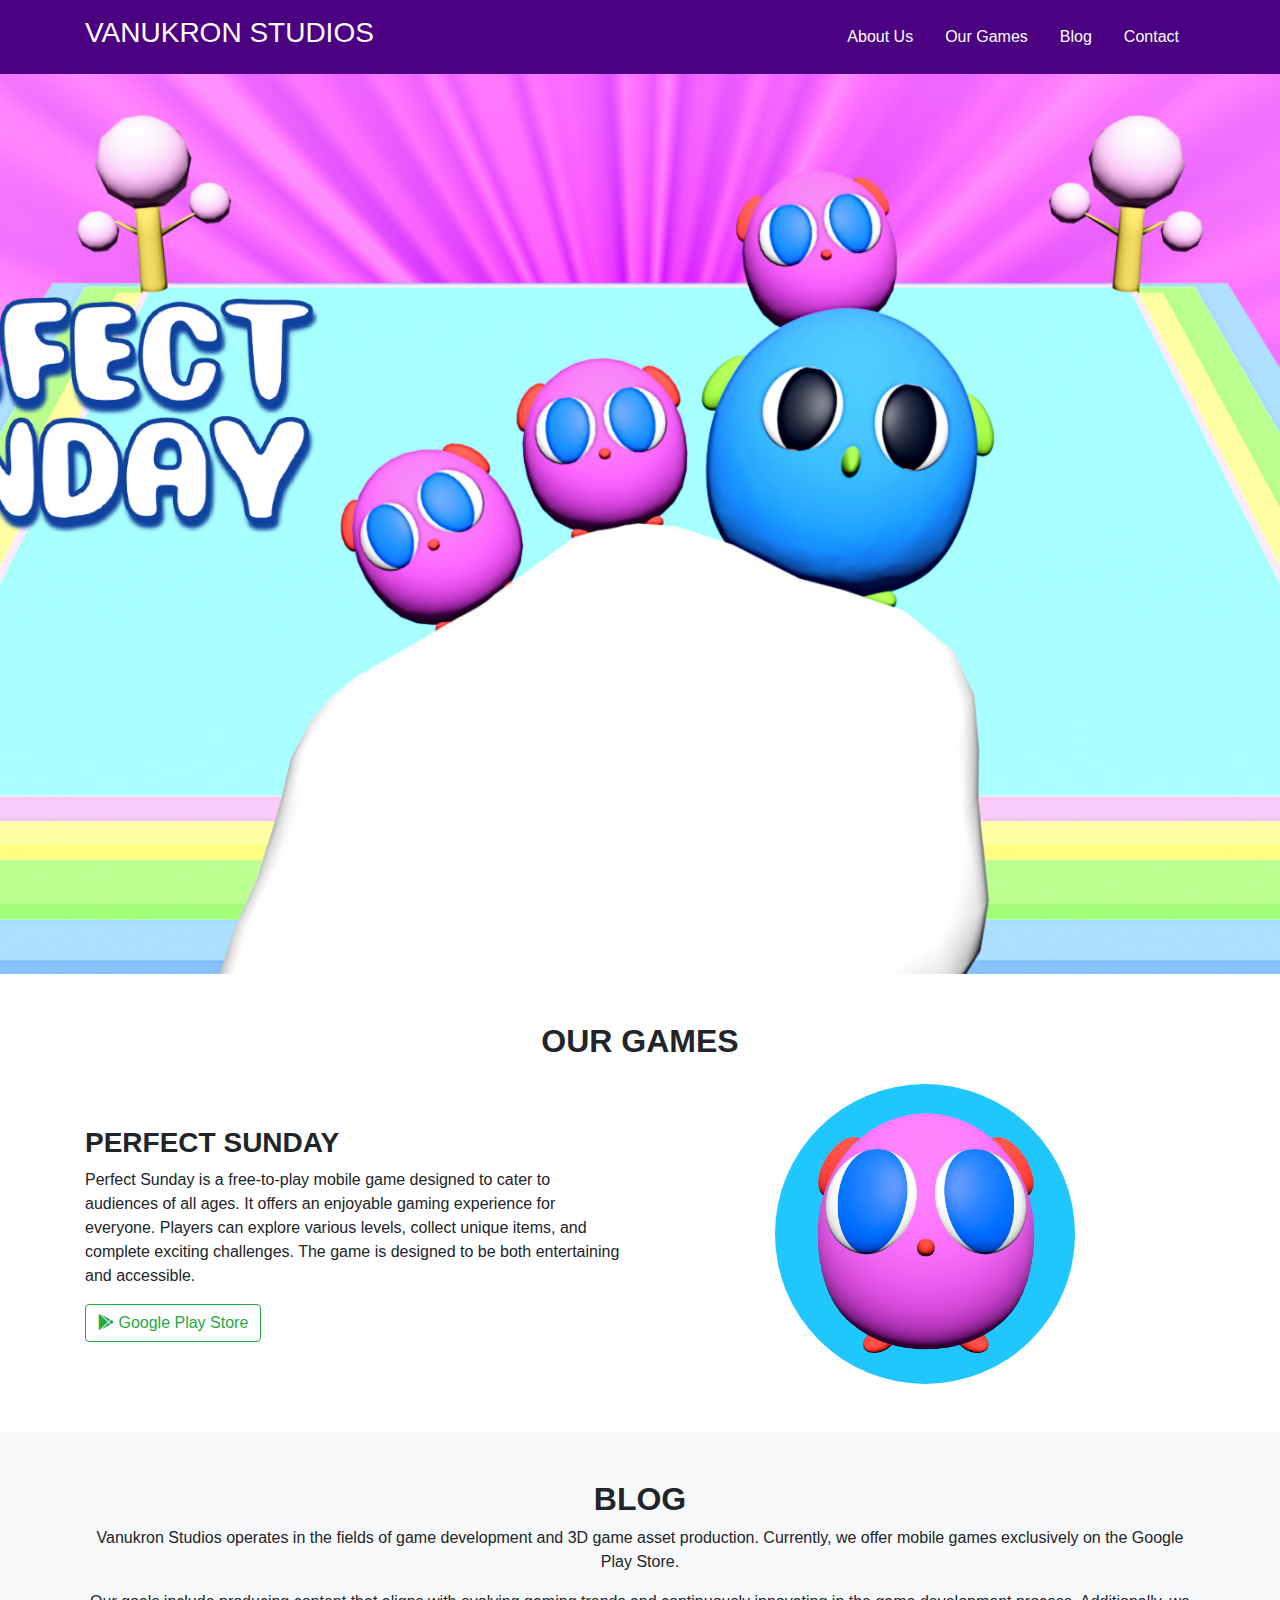
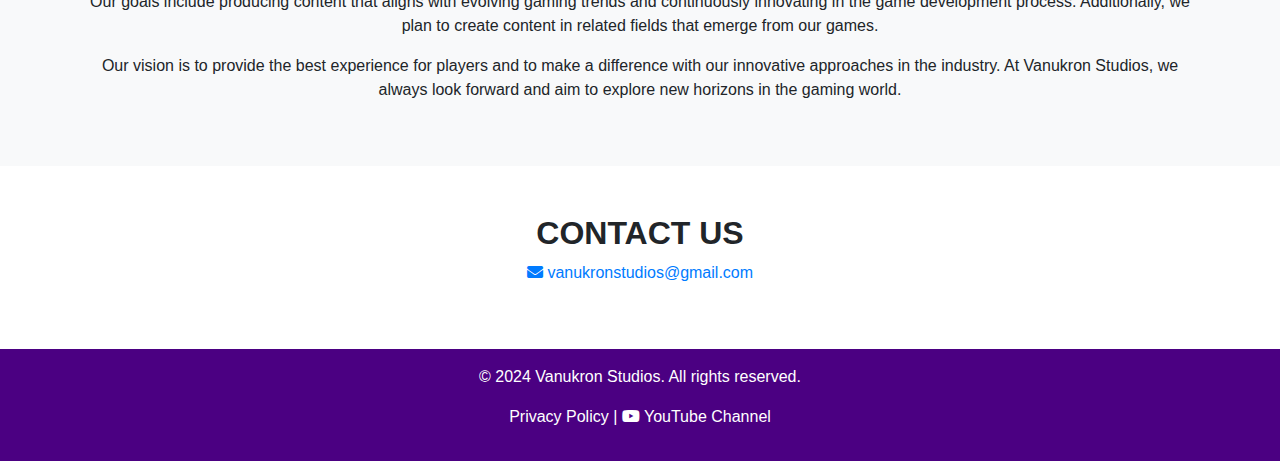
==== index.html @ 6e3aa205 "Add files via upload" ====
<!DOCTYPE html>
<html lang="en">
<head>
    <meta charset="UTF-8">
    <meta name="viewport" content="width=device-width, initial-scale=1.0">
    <title>Vanukron Studios - Perfect Sunday</title>
    <link href="https://stackpath.bootstrapcdn.com/bootstrap/4.5.2/css/bootstrap.min.css" rel="stylesheet">
    <link rel="stylesheet" href="https://cdnjs.cloudflare.com/ajax/libs/font-awesome/5.15.4/css/all.min.css">
    <link rel="stylesheet" href="styles.css">
    <style>
        body {
            margin: 0;
            font-family: Arial, sans-serif;
        }
        header, footer {
            background-color: #4b0082; /* New color for header and footer */
            color: white;
        }
        .hero {
            background: url('file.jpg') no-repeat center center/cover; /* Use the correct file name */
            color: white;
            height: 100vh;
            display: flex;
            justify-content: center;
            align-items: center;
            text-align: center;
            flex-direction: column;
        }
        .hero h2 {
            font-size: 2.5em;
            margin-bottom: 20px;
            animation: fadeInDown 1s ease-in-out;
        }
        .hero p {
            font-size: 1.2em;
            margin-bottom: 20px;
            animation: fadeInUp 1s ease-in-out;
        }
        .btn-primary {
            border-radius: 30px;
        }
        .card {
            border-radius: 15px;
            transition: transform 0.2s ease-in-out;
        }
        .card:hover {
            transform: scale(1.05);
        }
        footer a {
            color: #ff6f61;
            text-decoration: none;
            transition: color 0.2s ease-in-out;
        }
        footer a:hover {
            color: #ff856c;
        }
        @keyframes fadeInDown {
            from {
                opacity: 0;
                transform: translateY(-20px);
            }
            to {
                opacity: 1;
                transform: translateY(0);
            }
        }
        @keyframes fadeInUp {
            from {
                opacity: 0;
                transform: translateY(20px);
            }
            to {
                opacity: 1;
                transform: translateY(0);
            }
        }
        .rounded-circle {
            border-radius: 50%;
        }
        h1, h2, h3, h4, h5, h6 {
            font-weight: bold;
            text-transform: uppercase;
        }
    </style>
</head>
<body>
    <header>
        <div class="container d-flex justify-content-between align-items-center py-3">
            <h1 class="h3">Vanukron Studios</h1>
            <nav>
                <ul class="nav">
                    <li class="nav-item"><a href="#about" class="nav-link text-white">About Us</a></li>
                    <li class="nav-item"><a href="#game" class="nav-link text-white">Our Games</a></li>
                    <li class="nav-item"><a href="#blog" class="nav-link text-white">Blog</a></li>
                    <li class="nav-item"><a href="#contact" class="nav-link text-white">Contact</a></li>
                </ul>
            </nav>
        </div>
    </header>

    <section class="hero d-flex justify-content-center align-items-center text-center text-white">
        <div class="container">
            <!-- <h2>Welcome to Vanukron Studios</h2>
            <p>We specialize in game development and 3D asset production for games.</p> -->
            <!-- <a href="#game" class="btn btn-primary">Read More</a> -->
        </div>
    </section>

    <section id="game" class="py-5">
        <div class="container">
            <h2 class="text-center">Our Games</h2>
            <div class="row align-items-center mt-4">
                <div class="col-md-6">
                    <h3>Perfect Sunday</h3>
                    <p>Perfect Sunday is a free-to-play mobile game designed to cater to audiences of all ages. It offers an enjoyable gaming experience for everyone. Players can explore various levels, collect unique items, and complete exciting challenges. The game is designed to be both entertaining and accessible.</p>
                    <div class="d-flex justify-content-start">
                        <a href="google-play-link" class="btn btn-outline-success"><i class="fab fa-google-play"></i> Google Play Store</a>
                    </div>
                </div>
                <div class="col-md-6 text-center">
                    <img src="gameicon.jpg" class="img-fluid rounded-circle" alt="Perfect Sunday" style="max-width: 300px;">
                </div>
            </div>
        </div>
    </section>

    <section id="blog" class="py-5 bg-light text-center">
        <div class="container">
            <h2>Blog</h2>
            <p>Vanukron Studios operates in the fields of game development and 3D game asset production. Currently, we offer mobile games exclusively on the Google Play Store.</p>
            <p>Our goals include producing content that aligns with evolving gaming trends and continuously innovating in the game development process. Additionally, we plan to create content in related fields that emerge from our games.</p>
            <p>Our vision is to provide the best experience for players and to make a difference with our innovative approaches in the industry. At Vanukron Studios, we always look forward and aim to explore new horizons in the gaming world.</p>
        </div>
    </section>

    <section id="contact" class="py-5 text-center">
        <div class="container">
            <h2>Contact Us</h2>
            <p><a href="mailto:vanukronstudios@gmail.com"><i class="fas fa-envelope"></i> vanukronstudios@gmail.com</a></p>
        </div>
    </section>

    <footer>
        <div class="container text-center py-3">
            <p>&copy; 2024 Vanukron Studios. All rights reserved.</p>
            <p><a href="privacy-policy.html" class="text-white">Privacy Policy</a> | <a href="https://www.youtube.com/@vanukronstudios" class="text-white"><i class="fab fa-youtube"></i> YouTube Channel</a></p>
        </div>
    </footer>

    <script src="https://code.jquery.com/jquery-3.5.1.slim.min.js"></script>
    <script src="https://cdn.jsdelivr.net/npm/@popperjs/core@2.9.3/dist/umd/popper.min.js"></script>
    <script src="https://stackpath.bootstrapcdn.com/bootstrap/4.5.2/js/bootstrap.min.js"></script>
</body>
</html>
---- styles.css ----
body {
    margin: 0;
    font-family: Arial, sans-serif;
}

.hero {
    background-size: cover;
    color: white;
    height: 100vh;
    display: flex;
    justify-content: center;
    align-items: center;
    text-align: center;
    flex-direction: column;
}

.hero h2 {
    font-size: 2.5em;
    margin-bottom: 20px;
    animation: fadeInDown 1s ease-in-out;
}

.hero p {
    font-size: 1.2em;
    margin-bottom: 20px;
    animation: fadeInUp 1s ease-in-out;
}

.btn-primary {
    border-radius: 30px;
}

.card {
    border-radius: 15px;
    transition: transform 0.2s ease-in-out;
}

.card:hover {
    transform: scale(1.05);
}

footer {
    background: #4b0082;
    color: white;
}

footer a {
    color: #ff6f61;
    text-decoration: none;
    transition: color 0.2s ease-in-out;
}

footer a:hover {
    color: #ff856c;
}

@keyframes fadeInDown {
    from {
        opacity: 0;
        transform: translateY(-20px);
    }
    to {
        opacity: 1;
        transform: translateY(0);
    }
}

@keyframes fadeInUp {
    from {
        opacity: 0;
        transform: translateY(20px);
    }
    to {
        opacity: 1;
        transform: translateY(0);
    }
}

.rounded-circle {
    border-radius: 50%;
}
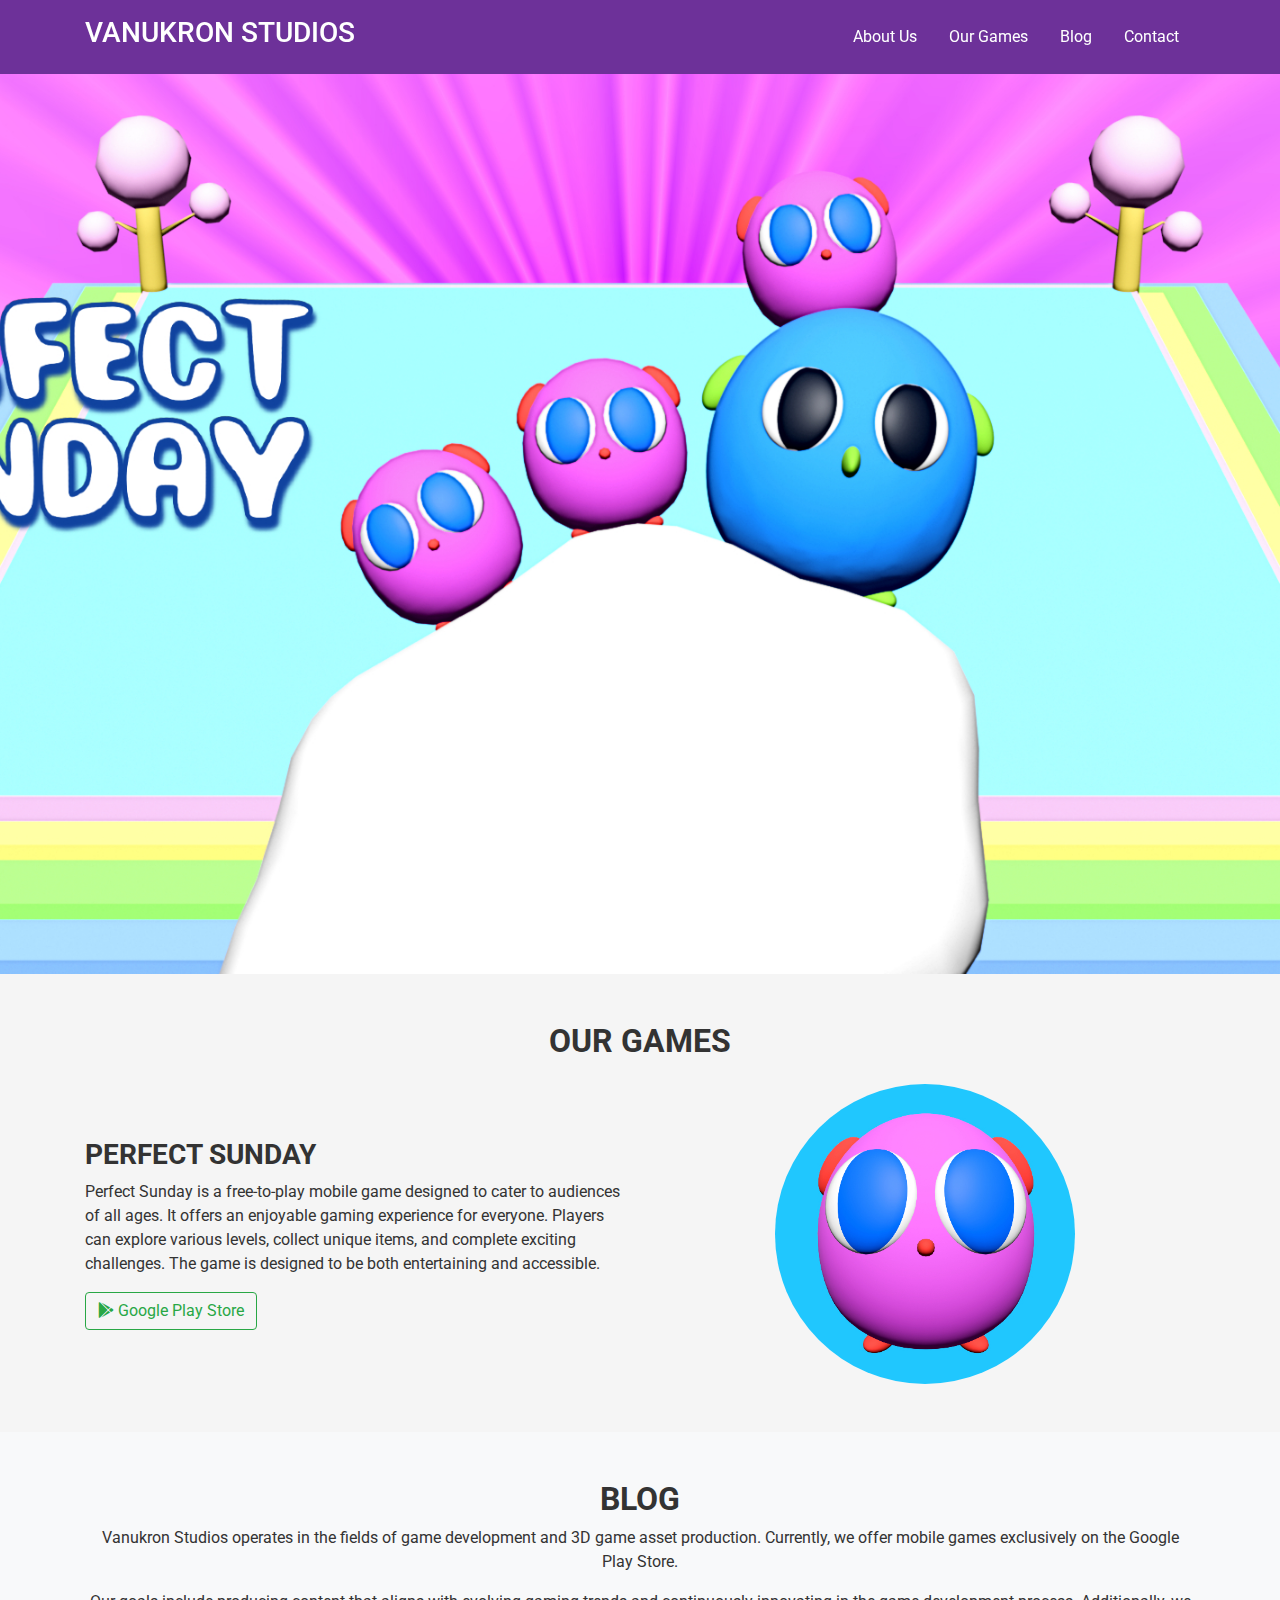
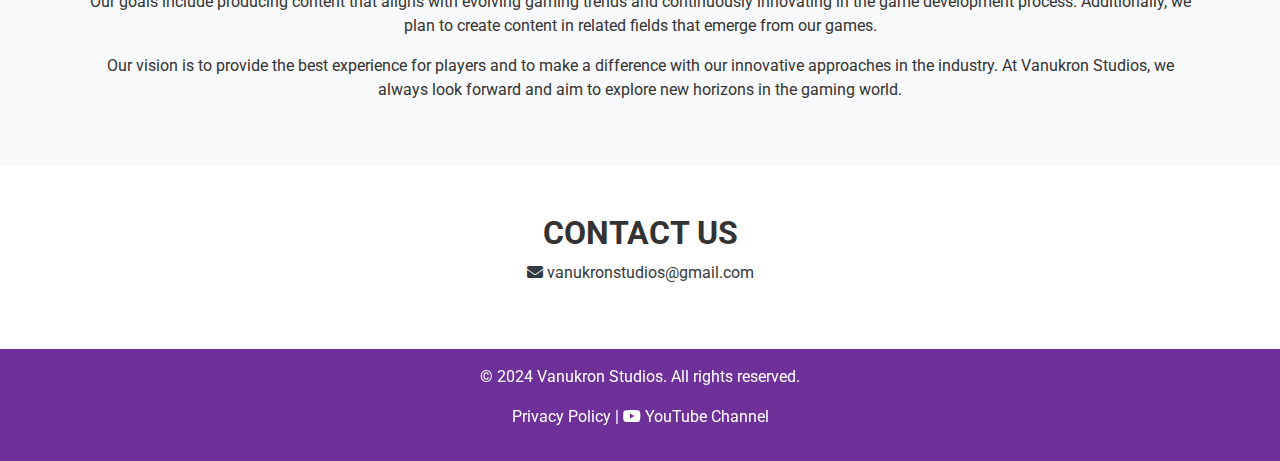
==== commit a21eb676: "Add files via upload" ====
--- a/index.html
+++ b/index.html
@@ -6,18 +6,23 @@
     <title>Vanukron Studios - Perfect Sunday</title>
     <link href="https://stackpath.bootstrapcdn.com/bootstrap/4.5.2/css/bootstrap.min.css" rel="stylesheet">
     <link rel="stylesheet" href="https://cdnjs.cloudflare.com/ajax/libs/font-awesome/5.15.4/css/all.min.css">
+    <link href="https://fonts.googleapis.com/css2?family=Roboto:wght@400;700&display=swap" rel="stylesheet">
     <link rel="stylesheet" href="styles.css">
     <style>
         body {
             margin: 0;
-            font-family: Arial, sans-serif;
+            font-family: 'Roboto', Arial, sans-serif;
+            background-color: #f5f5f5; /* Daha tatlı bir beyaz tonu */
+            color: #333; /* Metin rengi */
         }
         header, footer {
-            background-color: #4b0082; /* New color for header and footer */
+            background-color: rgba(75, 0, 130, 0.8); /* Yarı şeffaf mor renk */
             color: white;
+            backdrop-filter: blur(10px); /* Hafif blur efekti */
+            -webkit-backdrop-filter: blur(10px); /* Safari desteği için */
         }
         .hero {
-            background: url('file.jpg') no-repeat center center/cover; /* Use the correct file name */
+            background: url('file.jpg') no-repeat center center/cover; /* Doğru dosya ismini kullanın */
             color: white;
             height: 100vh;
             display: flex;
@@ -42,6 +47,8 @@
         .card {
             border-radius: 15px;
             transition: transform 0.2s ease-in-out;
+            background-color: #fff; /* Kart arka plan rengi */
+            box-shadow: 0 4px 8px rgba(0,0,0,0.1); /* Hafif gölge efekti */
         }
         .card:hover {
             transform: scale(1.05);
@@ -80,6 +87,52 @@
         h1, h2, h3, h4, h5, h6 {
             font-weight: bold;
             text-transform: uppercase;
+        }
+        @media (max-width: 768px) {
+            .hero {
+                height: 70vh;
+            }
+            .hero h2 {
+                font-size: 2em;
+            }
+            .hero p {
+                font-size: 1em;
+            }
+            .nav-link {
+                font-size: 0.9em;
+            }
+            .container .row {
+                display: flex;
+                flex-direction: column-reverse;
+                align-items: center;
+            }
+            .col-md-6 {
+                margin-bottom: 20px;
+            }
+            .container {
+                padding: 0 15px;
+            }
+            img.img-fluid {
+                width: 100%;
+                max-width: 200px;
+            }
+        }
+        @media (max-width: 576px) {
+            .hero {
+                height: 60vh;
+            }
+            .hero h2 {
+                font-size: 1.8em;
+            }
+            .hero p {
+                font-size: 0.9em;
+            }
+            .nav-link {
+                font-size: 0.8em;
+            }
+            img.img-fluid {
+                max-width: 150px;
+            }
         }
     </style>
 </head>
@@ -133,10 +186,10 @@
         </div>
     </section>
 
-    <section id="contact" class="py-5 text-center">
+    <section id="contact" class="py-5 text-center bg-white">
         <div class="container">
             <h2>Contact Us</h2>
-            <p><a href="mailto:vanukronstudios@gmail.com"><i class="fas fa-envelope"></i> vanukronstudios@gmail.com</a></p>
+            <p><a href="mailto:vanukronstudios@gmail.com" class="text-dark"><i class="fas fa-envelope"></i> vanukronstudios@gmail.com</a></p>
         </div>
     </section>
 
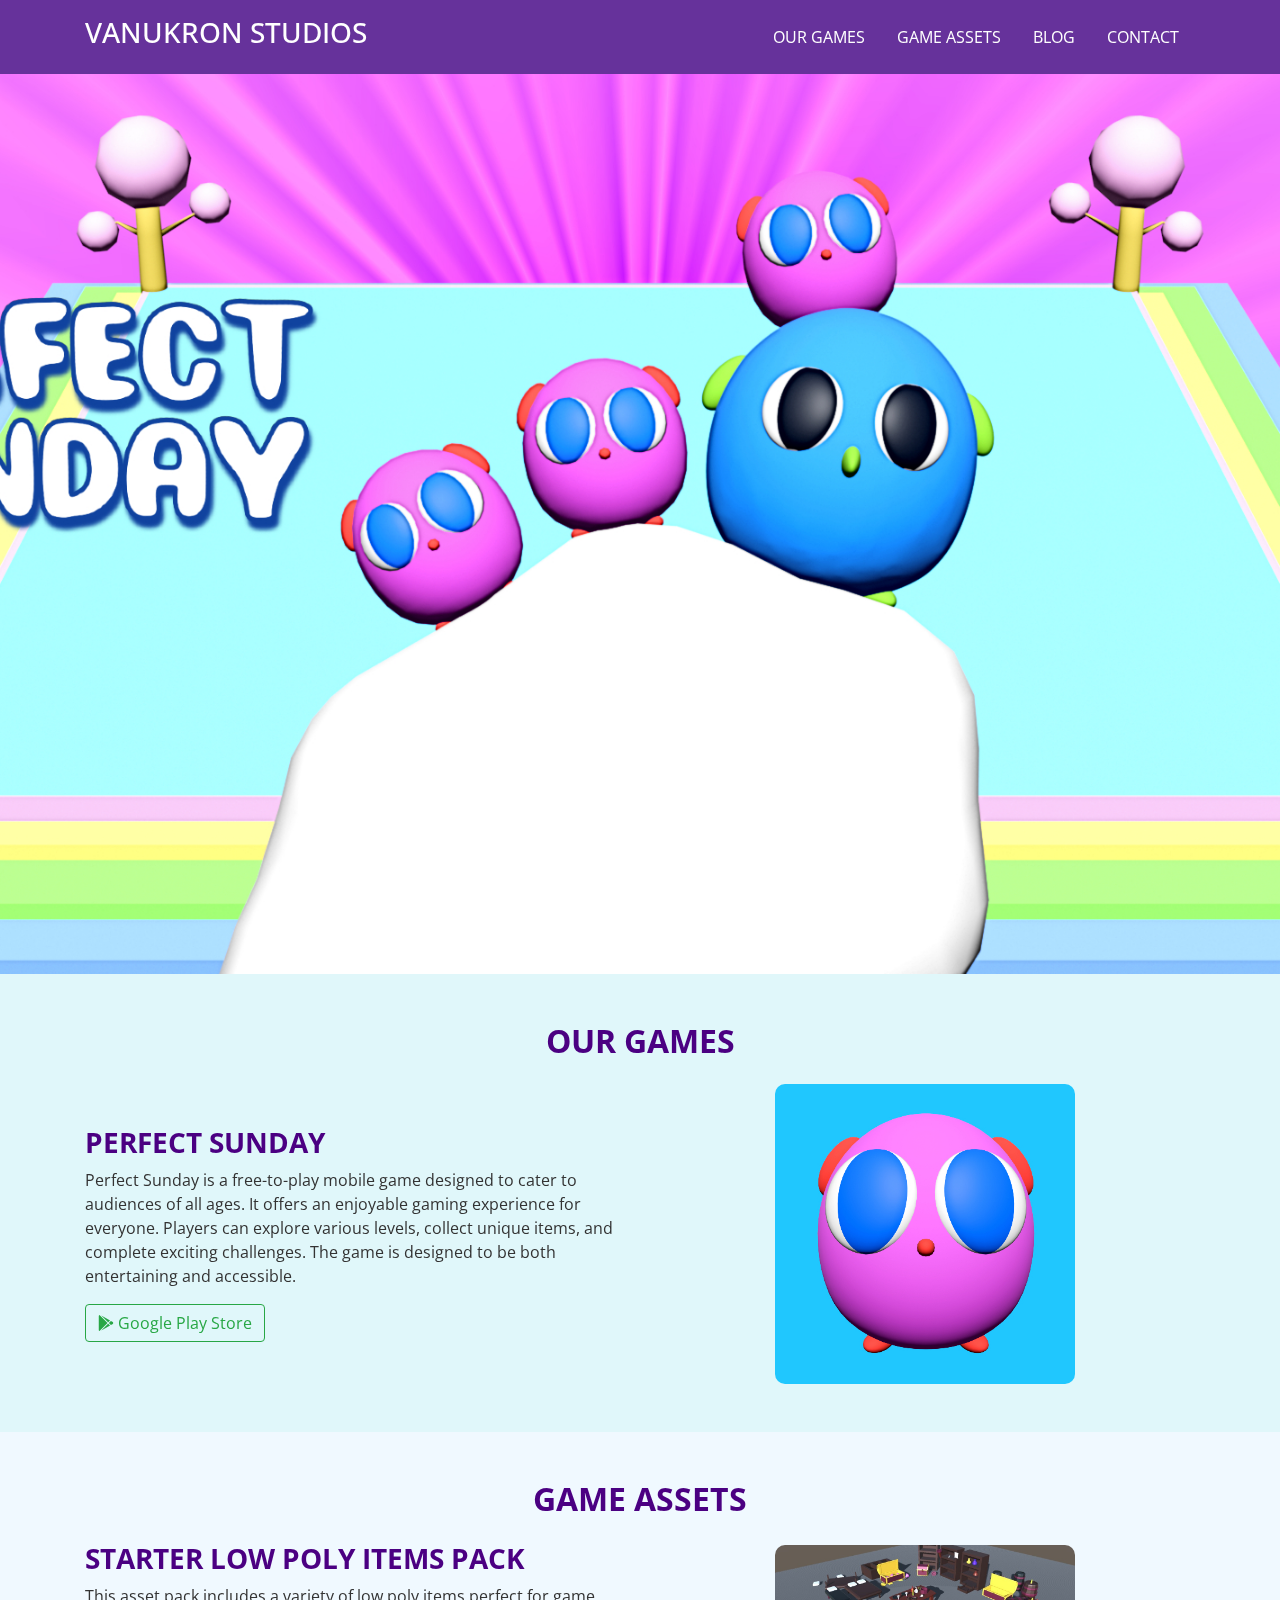
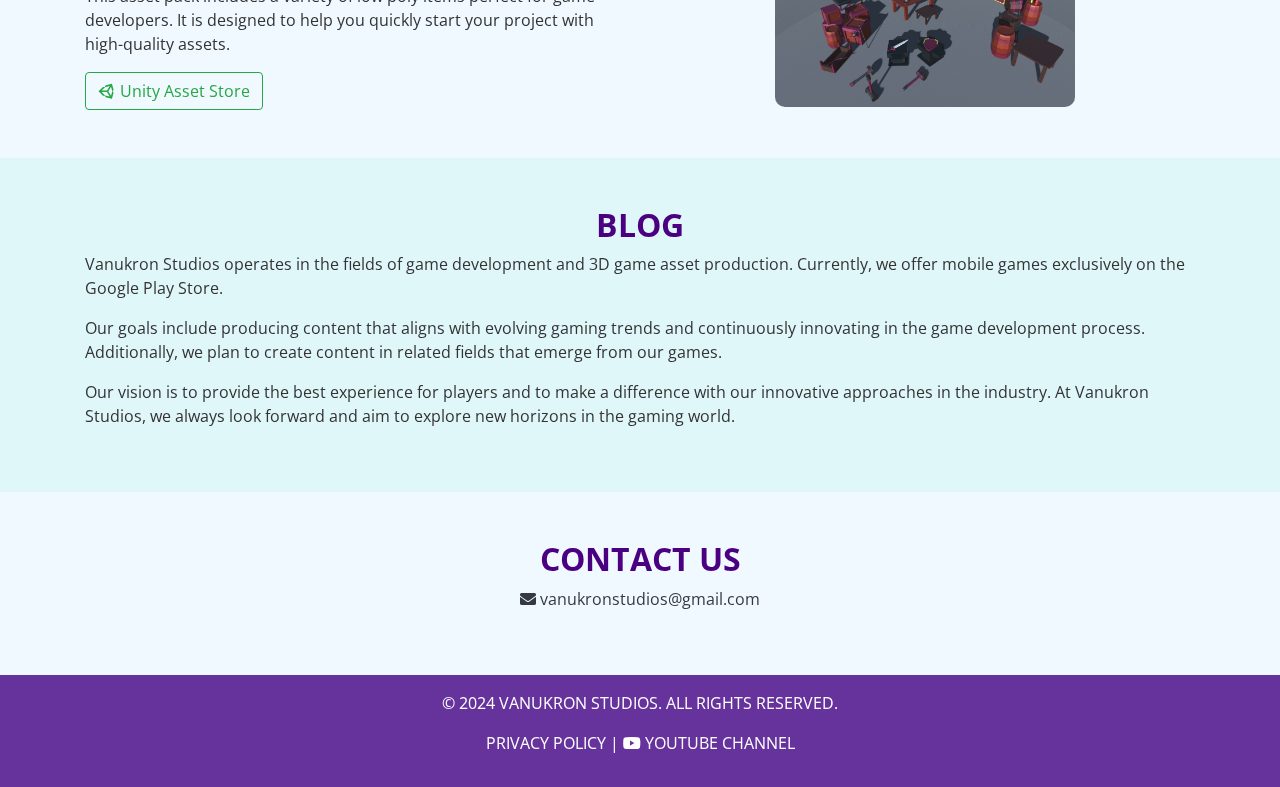
==== commit 5053f6cf: "Add files via upload" ====
--- a/index.html
+++ b/index.html
@@ -7,19 +7,24 @@
     <link href="https://stackpath.bootstrapcdn.com/bootstrap/4.5.2/css/bootstrap.min.css" rel="stylesheet">
     <link rel="stylesheet" href="https://cdnjs.cloudflare.com/ajax/libs/font-awesome/5.15.4/css/all.min.css">
     <link href="https://fonts.googleapis.com/css2?family=Roboto:wght@400;700&display=swap" rel="stylesheet">
+    <link href="https://fonts.googleapis.com/css2?family=Open+Sans:wght@400;700&display=swap" rel="stylesheet">
     <link rel="stylesheet" href="styles.css">
     <style>
         body {
             margin: 0;
-            font-family: 'Roboto', Arial, sans-serif;
-            background-color: #f5f5f5; /* Daha tatlı bir beyaz tonu */
+            font-family: 'Open Sans', Arial, sans-serif; /* Daha smooth bir font */
+            background-color: #e0f7fa; /* Çok açık mavi arka plan */
             color: #333; /* Metin rengi */
         }
         header, footer {
-            background-color: rgba(75, 0, 130, 0.8); /* Yarı şeffaf mor renk */
+            background-color: rgba(75, 0, 130, 0.8); /* Daha şeffaf mor renk */
             color: white;
-            backdrop-filter: blur(10px); /* Hafif blur efekti */
-            -webkit-backdrop-filter: blur(10px); /* Safari desteği için */
+            backdrop-filter: blur(10px) saturate(180%); /* Cam gibi görünüm ve doygunluk */
+            -webkit-backdrop-filter: blur(10px) saturate(180%); /* Safari desteği için */
+            text-transform: uppercase; /* Headerdaki yazılar büyük harf */
+        }
+        header .nav-link, header .h3 {
+            color: white; /* Başlıkların rengi: beyaz */
         }
         .hero {
             background: url('file.jpg') no-repeat center center/cover; /* Doğru dosya ismini kullanın */
@@ -81,12 +86,16 @@
                 transform: translateY(0);
             }
         }
-        .rounded-circle {
-            border-radius: 50%;
+        .rounded-custom {
+            border-radius: 10px; /* Yuvarlaklık miktarını azaltmak için değiştirildi */
         }
         h1, h2, h3, h4, h5, h6 {
             font-weight: bold;
             text-transform: uppercase;
+            color: #4b0082; /* Başlıkların rengi: koyu mor */
+        }
+        .bg-light-custom {
+            background-color: #f0f9ff; /* Çok açık mavi arka plan */
         }
         @media (max-width: 768px) {
             .hero {
@@ -139,13 +148,13 @@
 <body>
     <header>
         <div class="container d-flex justify-content-between align-items-center py-3">
-            <h1 class="h3">Vanukron Studios</h1>
+            <h1 class="h3">VANUKRON STUDIOS</h1>
             <nav>
                 <ul class="nav">
-                    <li class="nav-item"><a href="#about" class="nav-link text-white">About Us</a></li>
-                    <li class="nav-item"><a href="#game" class="nav-link text-white">Our Games</a></li>
-                    <li class="nav-item"><a href="#blog" class="nav-link text-white">Blog</a></li>
-                    <li class="nav-item"><a href="#contact" class="nav-link text-white">Contact</a></li>
+                    <li class="nav-item"><a href="#game" class="nav-link">OUR GAMES</a></li>
+                    <li class="nav-item"><a href="#assets" class="nav-link">GAME ASSETS</a></li>
+                    <li class="nav-item"><a href="#blog" class="nav-link">BLOG</a></li>
+                    <li class="nav-item"><a href="#contact" class="nav-link">CONTACT</a></li>
                 </ul>
             </nav>
         </div>
@@ -161,34 +170,52 @@
 
     <section id="game" class="py-5">
         <div class="container">
-            <h2 class="text-center">Our Games</h2>
+            <h2 class="text-center">OUR GAMES</h2>
             <div class="row align-items-center mt-4">
                 <div class="col-md-6">
-                    <h3>Perfect Sunday</h3>
+                    <h3>PERFECT SUNDAY</h3>
                     <p>Perfect Sunday is a free-to-play mobile game designed to cater to audiences of all ages. It offers an enjoyable gaming experience for everyone. Players can explore various levels, collect unique items, and complete exciting challenges. The game is designed to be both entertaining and accessible.</p>
                     <div class="d-flex justify-content-start">
                         <a href="google-play-link" class="btn btn-outline-success"><i class="fab fa-google-play"></i> Google Play Store</a>
                     </div>
                 </div>
                 <div class="col-md-6 text-center">
-                    <img src="gameicon.jpg" class="img-fluid rounded-circle" alt="Perfect Sunday" style="max-width: 300px;">
+                    <img src="gameicon.jpg" class="img-fluid rounded-custom" alt="Perfect Sunday" style="max-width: 300px;">
                 </div>
             </div>
         </div>
     </section>
 
-    <section id="blog" class="py-5 bg-light text-center">
-        <div class="container">
-            <h2>Blog</h2>
+    <section id="assets" class="py-5 bg-light-custom">
+        <div class="container">
+            <h2 class="text-center">GAME ASSETS</h2>
+            <div class="row align-items-center mt-4">
+                <div class="col-md-6">
+                    <h3>STARTER LOW POLY ITEMS PACK</h3>
+                    <p>This asset pack includes a variety of low poly items perfect for game developers. It is designed to help you quickly start your project with high-quality assets.</p>
+                    <div class="d-flex justify-content-start">
+                        <a href="https://assetstore.unity.com/packages/3d/props/tools/starter-low-poly-items-pack-280126" class="btn btn-outline-success"><i class="fab fa-unity"></i> Unity Asset Store</a>
+                    </div>
+                </div>
+                <div class="col-md-6 text-center">
+                    <img src="asseticon.jpg" class="img-fluid rounded-custom" alt="Starter Low Poly Items Pack" style="max-width: 300px;">
+                </div>
+            </div>
+        </div>
+    </section>
+
+    <section id="blog" class="py-5">
+        <div class="container">
+            <h2 class="text-center">BLOG</h2>
             <p>Vanukron Studios operates in the fields of game development and 3D game asset production. Currently, we offer mobile games exclusively on the Google Play Store.</p>
             <p>Our goals include producing content that aligns with evolving gaming trends and continuously innovating in the game development process. Additionally, we plan to create content in related fields that emerge from our games.</p>
             <p>Our vision is to provide the best experience for players and to make a difference with our innovative approaches in the industry. At Vanukron Studios, we always look forward and aim to explore new horizons in the gaming world.</p>
         </div>
     </section>
 
-    <section id="contact" class="py-5 text-center bg-white">
-        <div class="container">
-            <h2>Contact Us</h2>
+    <section id="contact" class="py-5 text-center bg-light-custom">
+        <div class="container">
+            <h2>CONTACT US</h2>
             <p><a href="mailto:vanukronstudios@gmail.com" class="text-dark"><i class="fas fa-envelope"></i> vanukronstudios@gmail.com</a></p>
         </div>
     </section>
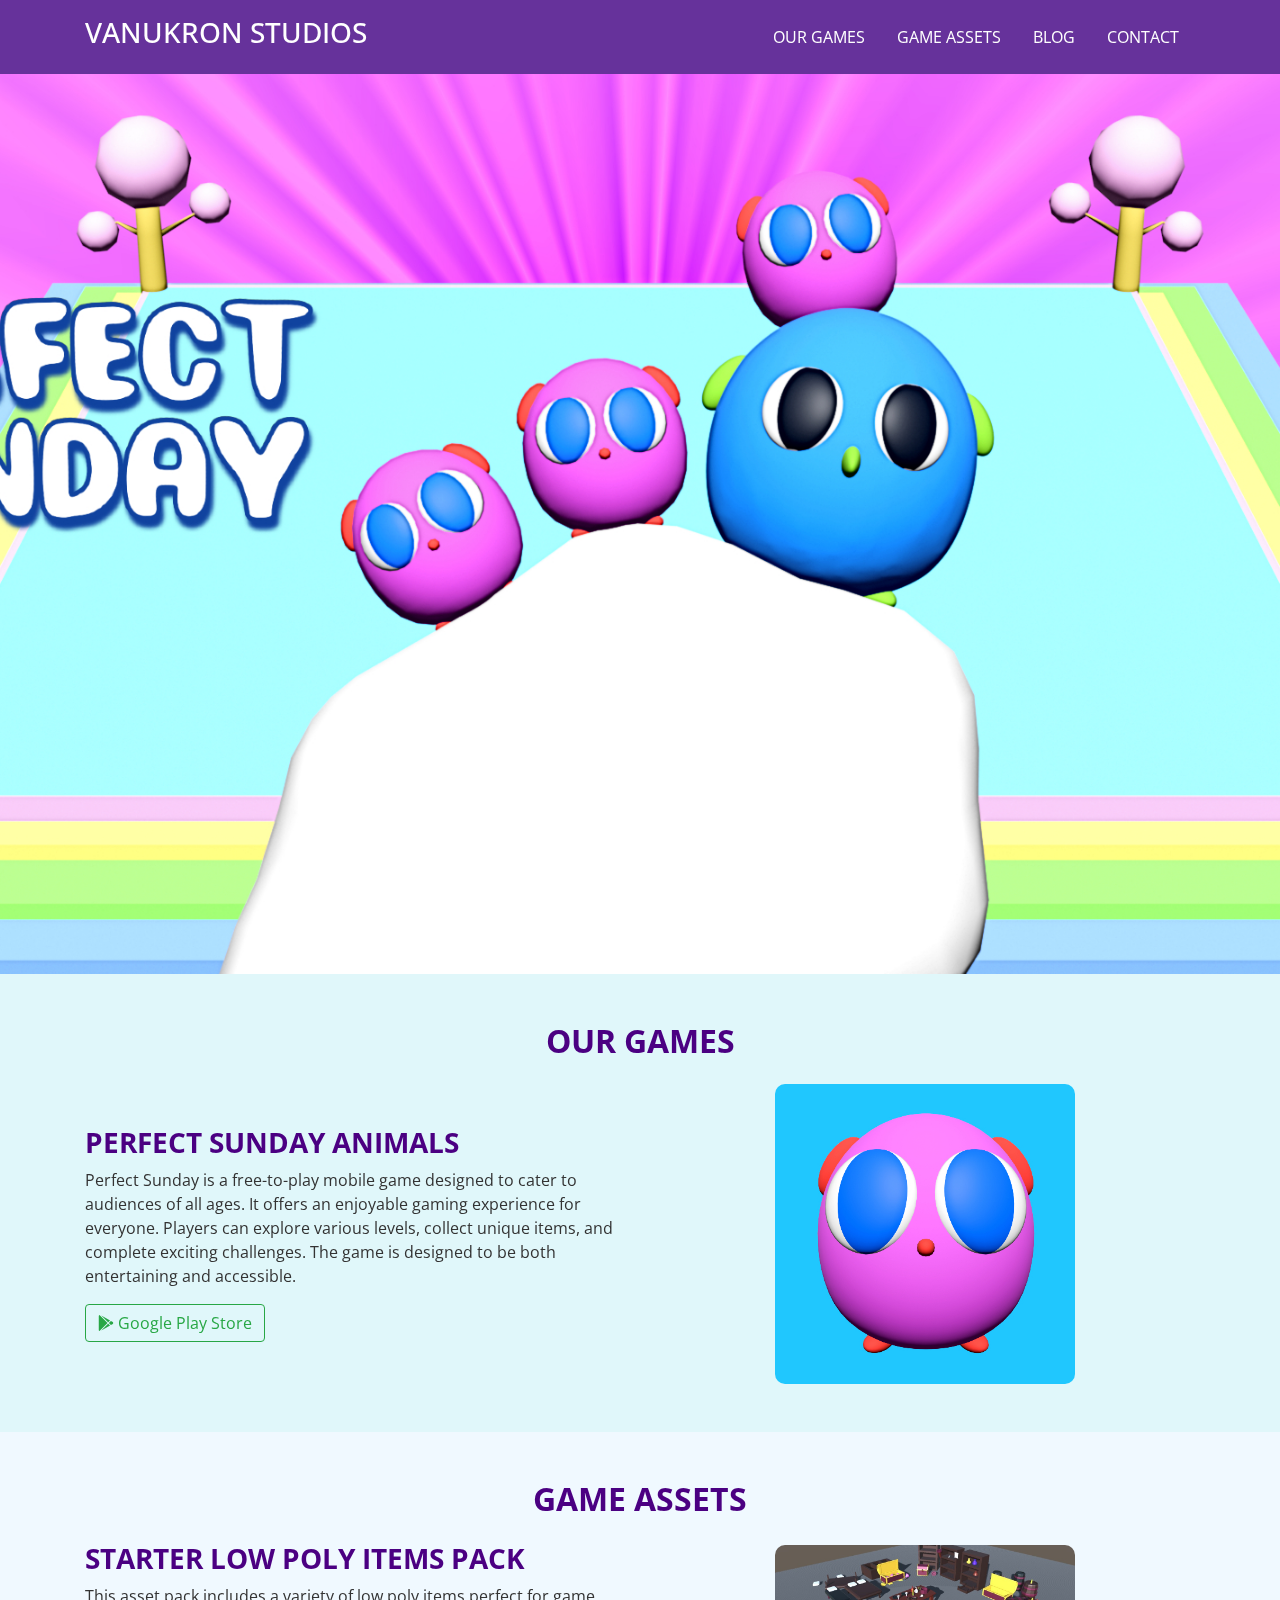
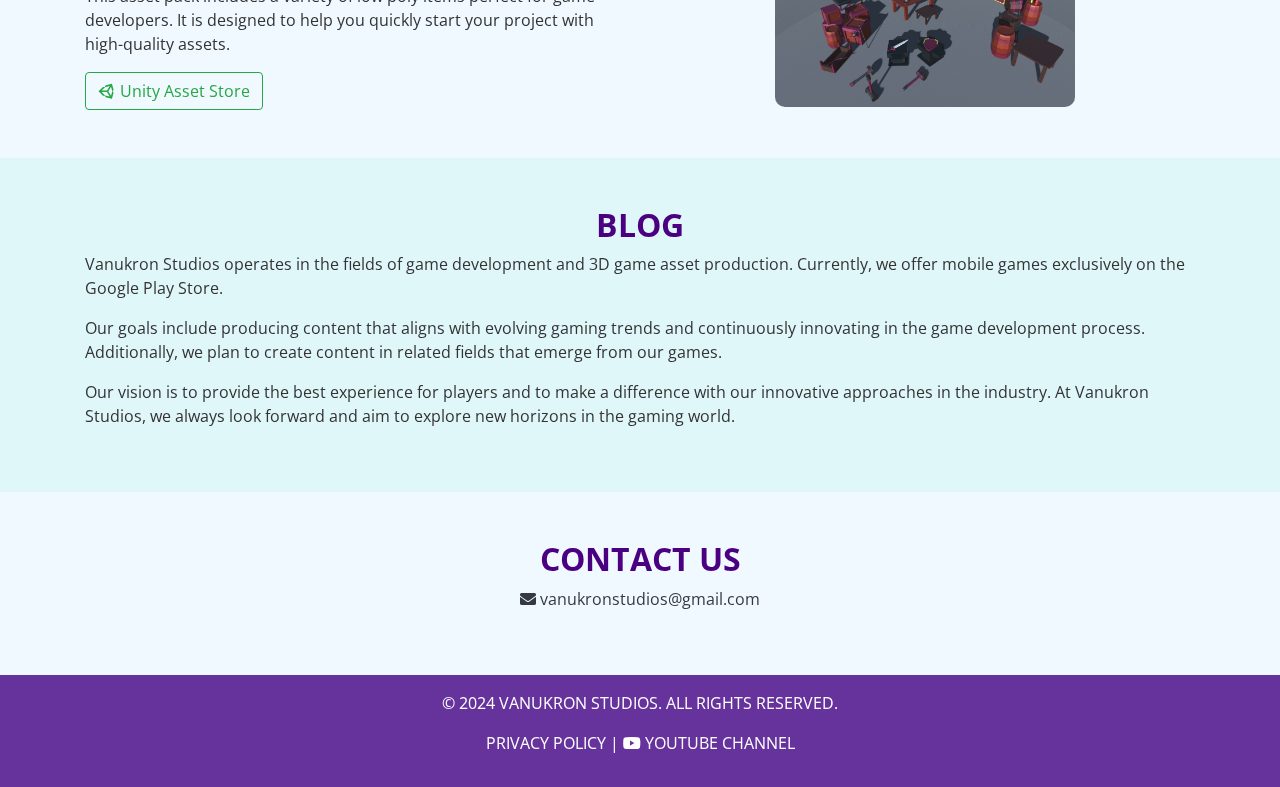
==== commit ddbf066c: "Update index.html" ====
--- a/index.html
+++ b/index.html
@@ -173,7 +173,7 @@
             <h2 class="text-center">OUR GAMES</h2>
             <div class="row align-items-center mt-4">
                 <div class="col-md-6">
-                    <h3>PERFECT SUNDAY</h3>
+                    <h3>PERFECT SUNDAY ANIMALS</h3>
                     <p>Perfect Sunday is a free-to-play mobile game designed to cater to audiences of all ages. It offers an enjoyable gaming experience for everyone. Players can explore various levels, collect unique items, and complete exciting challenges. The game is designed to be both entertaining and accessible.</p>
                     <div class="d-flex justify-content-start">
                         <a href="google-play-link" class="btn btn-outline-success"><i class="fab fa-google-play"></i> Google Play Store</a>
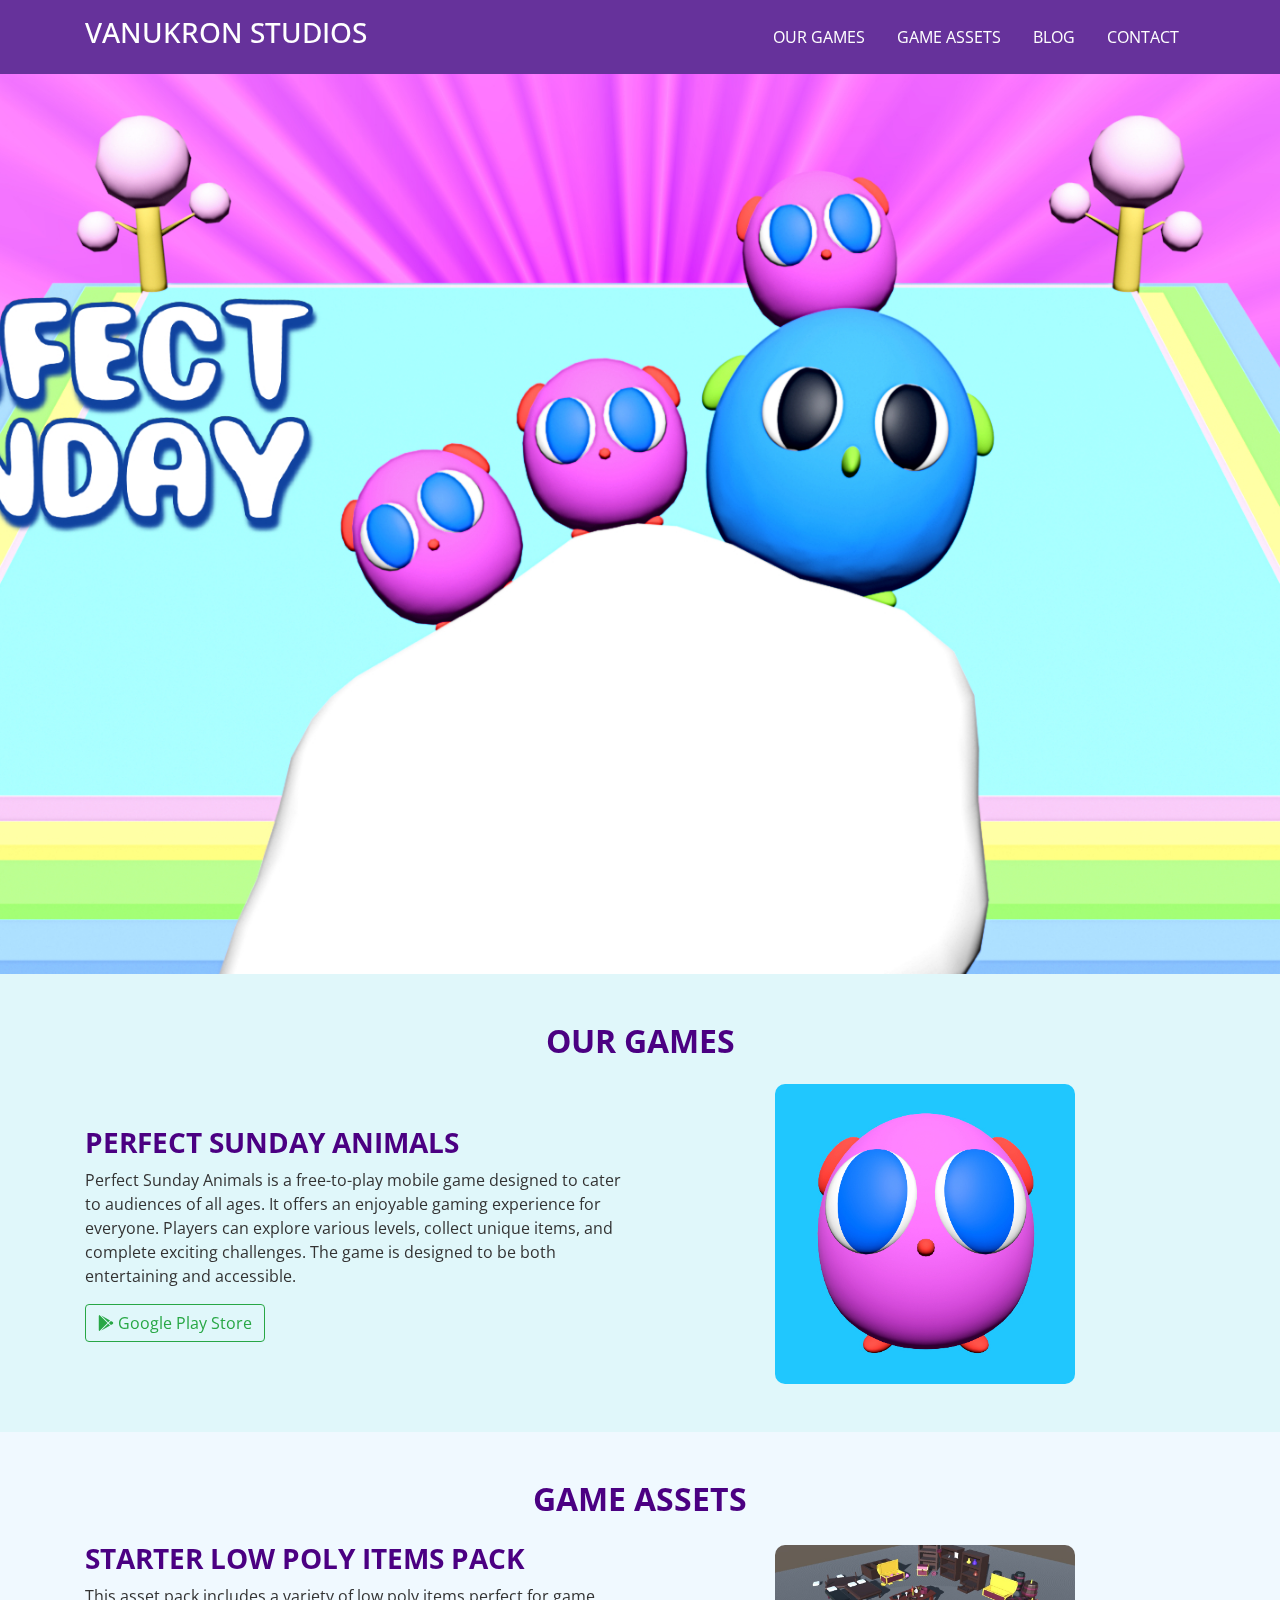
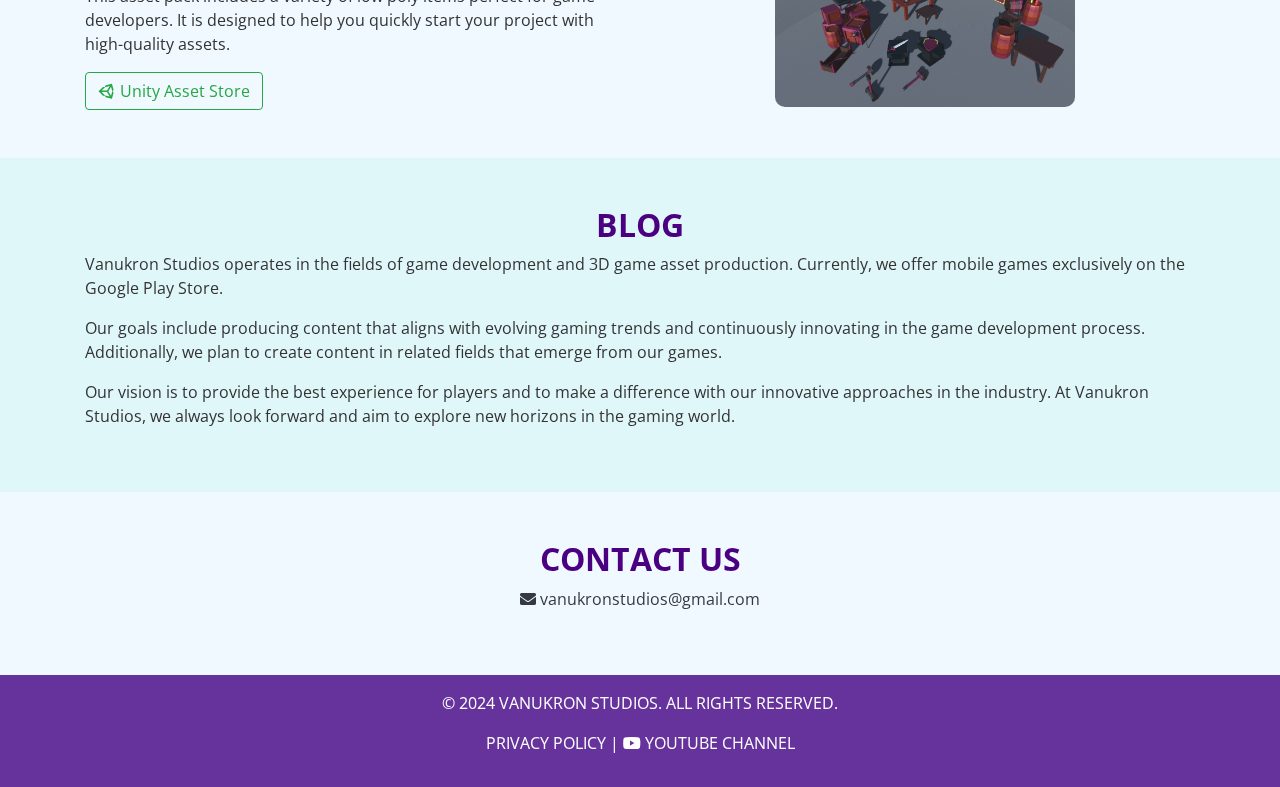
==== commit a6109500: "Update index.html" ====
--- a/index.html
+++ b/index.html
@@ -174,7 +174,7 @@
             <div class="row align-items-center mt-4">
                 <div class="col-md-6">
                     <h3>PERFECT SUNDAY ANIMALS</h3>
-                    <p>Perfect Sunday is a free-to-play mobile game designed to cater to audiences of all ages. It offers an enjoyable gaming experience for everyone. Players can explore various levels, collect unique items, and complete exciting challenges. The game is designed to be both entertaining and accessible.</p>
+                    <p>Perfect Sunday Animals is a free-to-play mobile game designed to cater to audiences of all ages. It offers an enjoyable gaming experience for everyone. Players can explore various levels, collect unique items, and complete exciting challenges. The game is designed to be both entertaining and accessible.</p>
                     <div class="d-flex justify-content-start">
                         <a href="google-play-link" class="btn btn-outline-success"><i class="fab fa-google-play"></i> Google Play Store</a>
                     </div>
